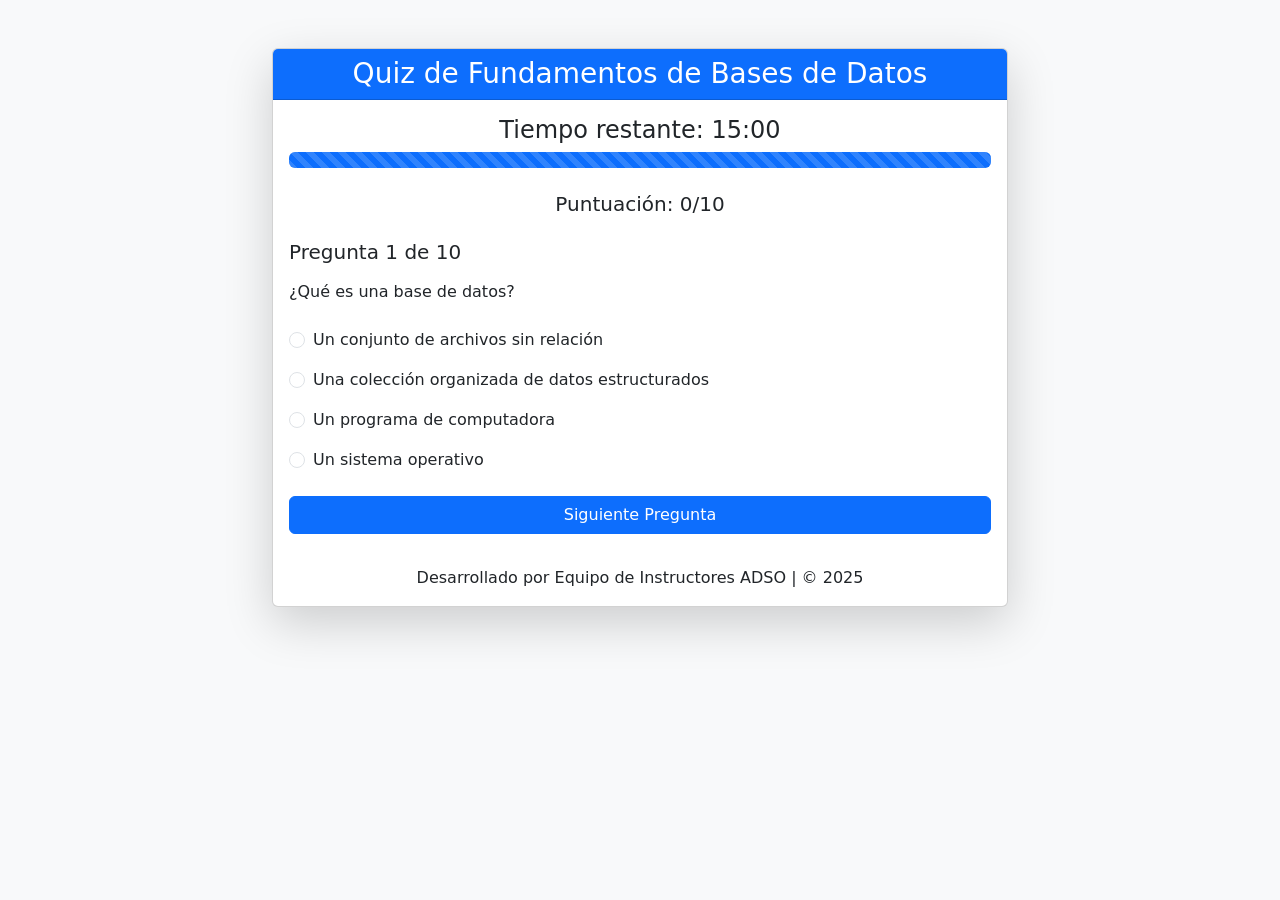
==== 02_ActividadesIniciales/02ActContextualizacion/02ActividadContextualizacion.html @ 7d3f948e "Inciales" ====
<!DOCTYPE html>
<html lang="es">
<head>
    <meta charset="UTF-8">
    <meta name="viewport" content="width=device-width, initial-scale=1.0">
    <title>Quiz de Bases de Datos</title>
    <link href="https://cdnjs.cloudflare.com/ajax/libs/bootstrap/5.3.2/css/bootstrap.min.css" rel="stylesheet">
    <link href="https://cdnjs.cloudflare.com/ajax/libs/animate.css/4.1.1/animate.min.css" rel="stylesheet">
</head>
<body class="bg-light">
    <div class="container py-5">
        <div class="row justify-content-center">
            <div class="col-lg-8">
                <div class="card shadow-lg">
                    <div class="card-header bg-primary text-white">
                        <h3 class="text-center mb-0">Quiz de Fundamentos de Bases de Datos</h3>
                    </div>
                    <div class="card-body">
                        <div class="text-center mb-4" id="timer">
                            <h4>Tiempo restante: <span id="time">15:00</span></h4>
                            <div class="progress">
                                <div class="progress-bar progress-bar-striped progress-bar-animated" role="progressbar" style="width: 100%"></div>
                            </div>
                        </div>
                        <div id="score" class="text-center mb-4">
                            <h5>Puntuación: <span id="current-score">0</span>/10</h5>
                        </div>
                        <div id="quiz-container">
                            <div id="question-container" class="mb-4">
                                <!-- Las preguntas se insertarán aquí -->
                            </div>
                            <div class="d-grid gap-2">
                                <button id="next-btn" class="btn btn-primary">Siguiente Pregunta</button>
                                <button id="submit-btn" class="btn btn-success d-none">Finalizar Quiz</button>
                            </div>
                        </div>
                        <div id="results" class="text-center d-none">
                            <h4 class="mb-4">Resultados del Quiz</h4>
                            <div id="final-score"></div>
                            <button id="restart-btn" class="btn btn-primary mt-3">Reiniciar Quiz</button>
                        </div>
                    </div>
                    <div class="container text-center py-3">
                        <p class="mb-0">Desarrollado por Equipo de Instructores ADSO | &copy; 2025</p>
                    </div>
                </div>
            </div>
        </div>
    </div>

    <script src="quiz.js"></script>
</body>
</html>
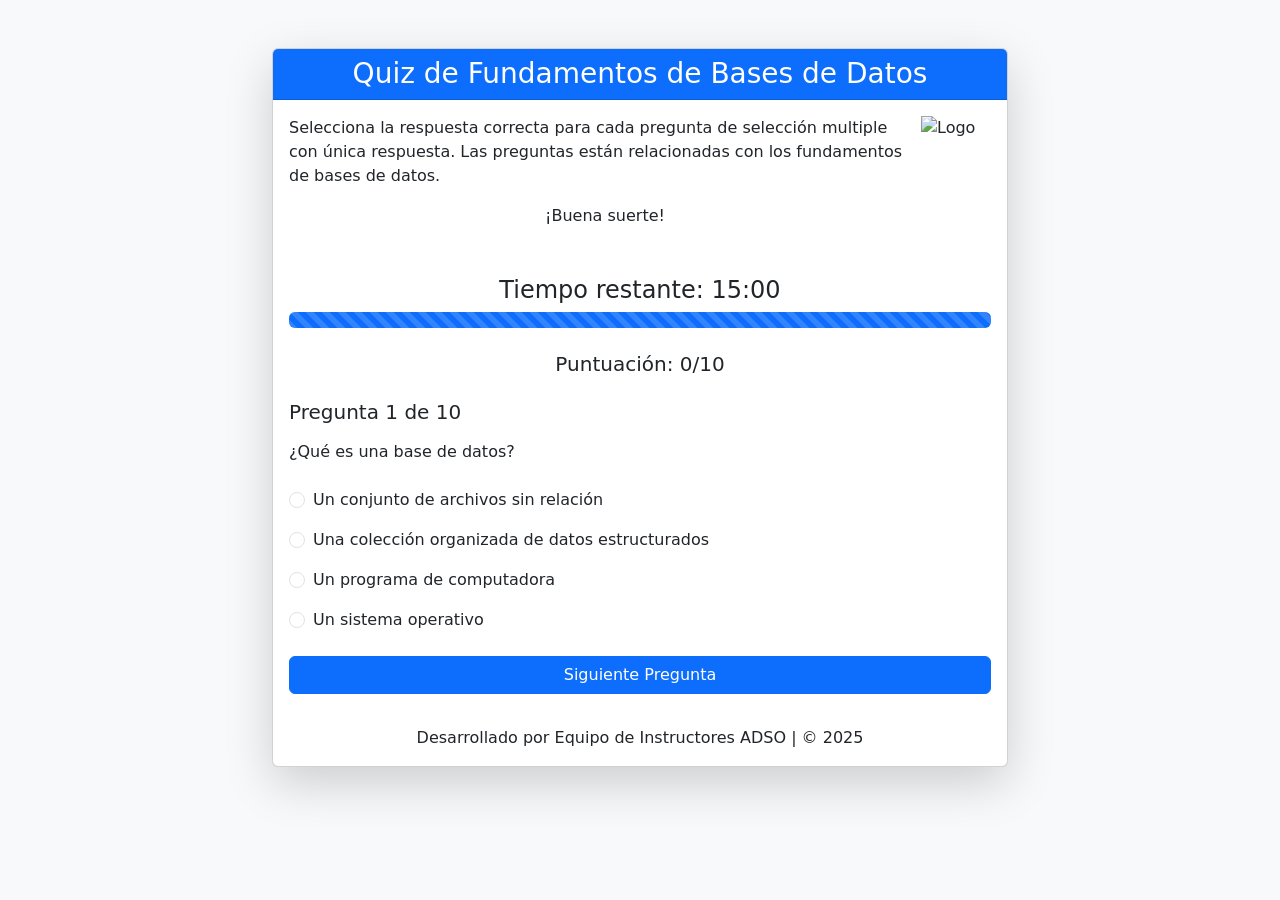
==== commit ead69d2c: "Iniciales" ====
--- a/02_ActividadesIniciales/02ActContextualizacion/02ActividadContextualizacion.html
+++ b/02_ActividadesIniciales/02ActContextualizacion/02ActividadContextualizacion.html
@@ -14,6 +14,11 @@
                 <div class="card shadow-lg">
                     <div class="card-header bg-primary text-white">
                         <h3 class="text-center mb-0">Quiz de Fundamentos de Bases de Datos</h3>
+                    </div>
+                    <div class="card-body">
+                        <img src="https://www.sena.edu.co/Style%20Library/alayout/images/logoSena.png" alt="Logo" class="mb-4" width="70px" height="70px" style="float:right;"/>
+                        <p>Selecciona la respuesta correcta para cada pregunta de selección multiple con única respuesta. Las preguntas están relacionadas con los fundamentos de bases de datos.</p>
+                        <p style="text-align: center;">¡Buena suerte!</p>
                     </div>
                     <div class="card-body">
                         <div class="text-center mb-4" id="timer">
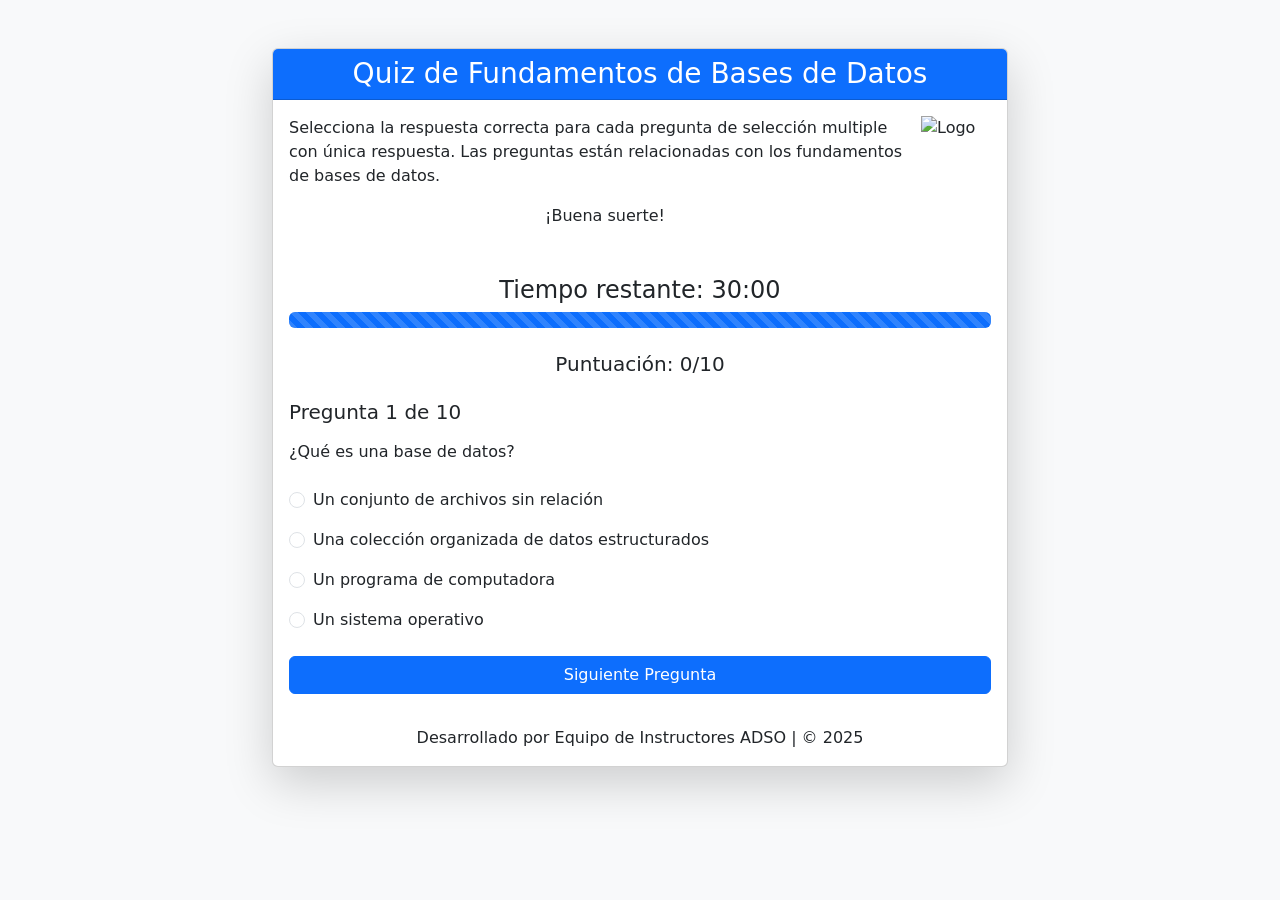
==== commit f5d7b8e8: "Actualizacion de la Duracion del tiempo" ====
--- a/02_ActividadesIniciales/02ActContextualizacion/02ActividadContextualizacion.html
+++ b/02_ActividadesIniciales/02ActContextualizacion/02ActividadContextualizacion.html
@@ -22,7 +22,7 @@
                     </div>
                     <div class="card-body">
                         <div class="text-center mb-4" id="timer">
-                            <h4>Tiempo restante: <span id="time">15:00</span></h4>
+                            <h4>Tiempo restante: <span id="time">30:00</span></h4>
                             <div class="progress">
                                 <div class="progress-bar progress-bar-striped progress-bar-animated" role="progressbar" style="width: 100%"></div>
                             </div>
